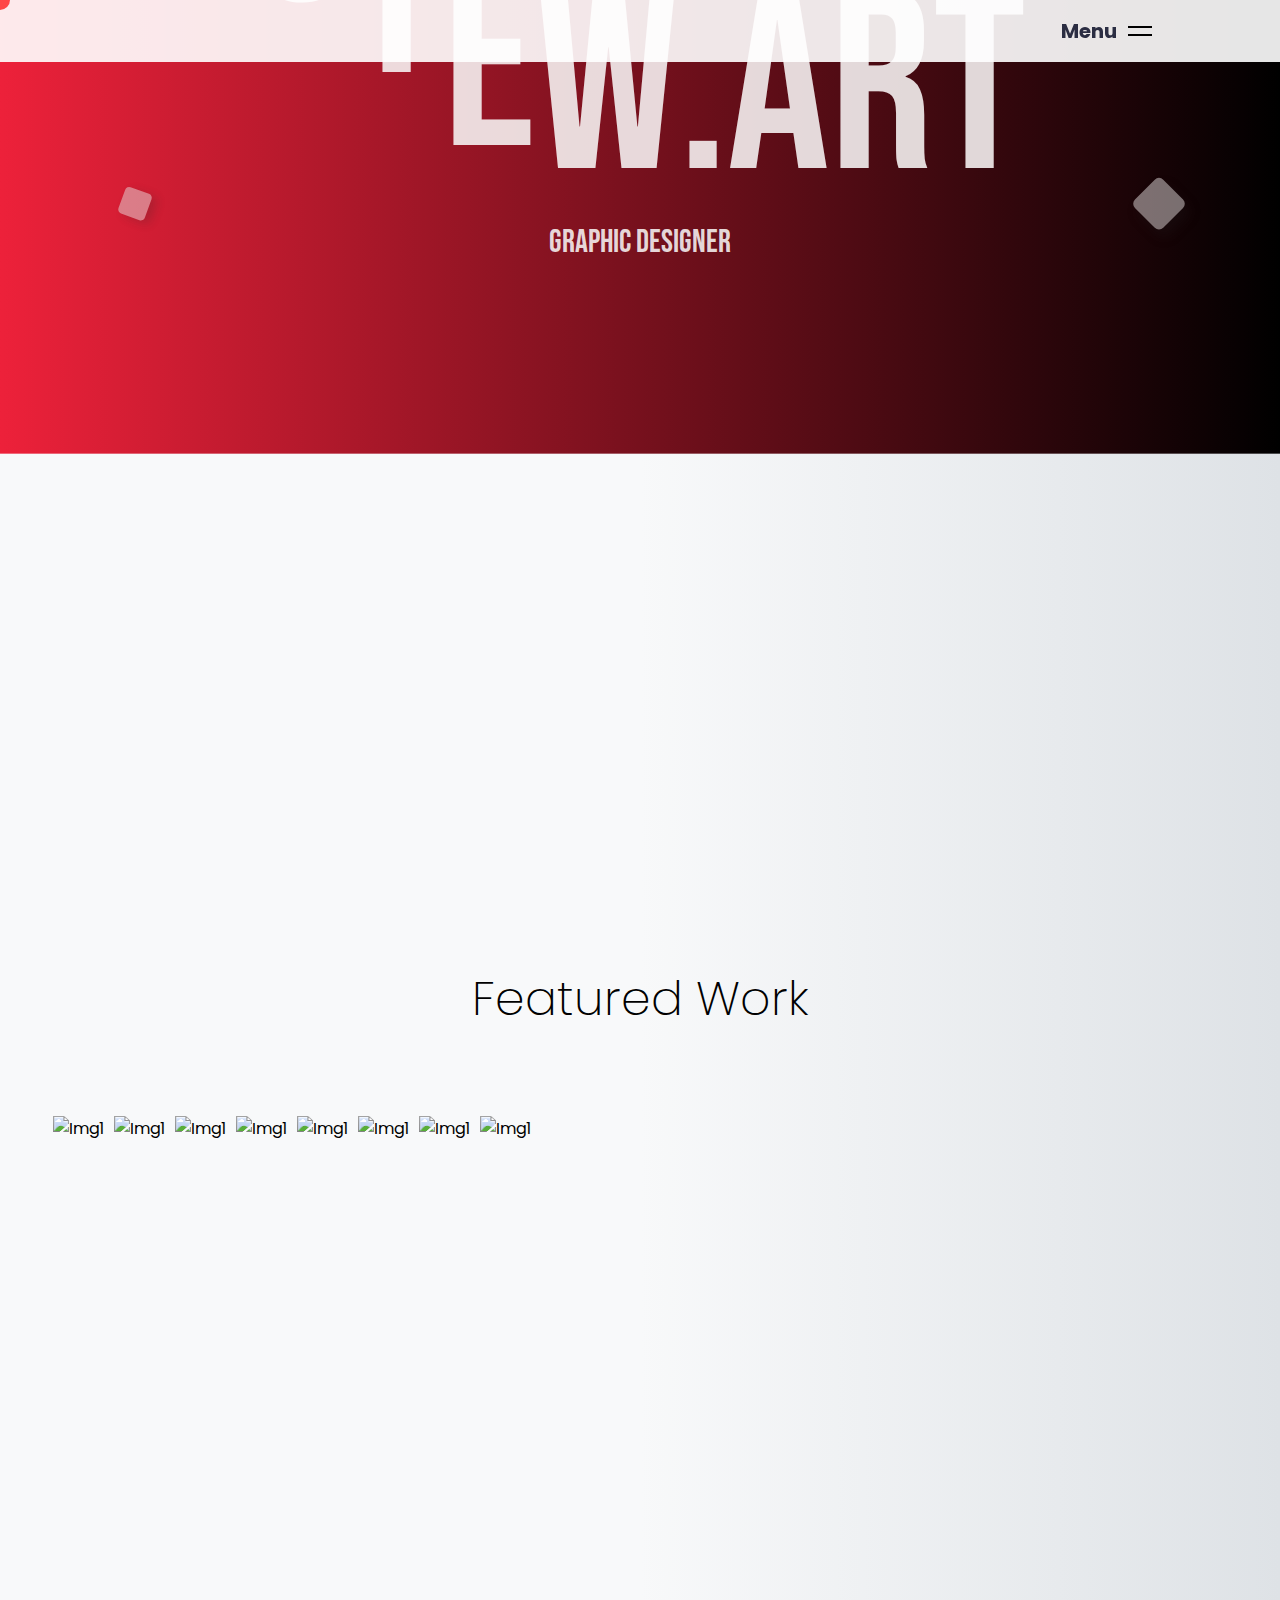
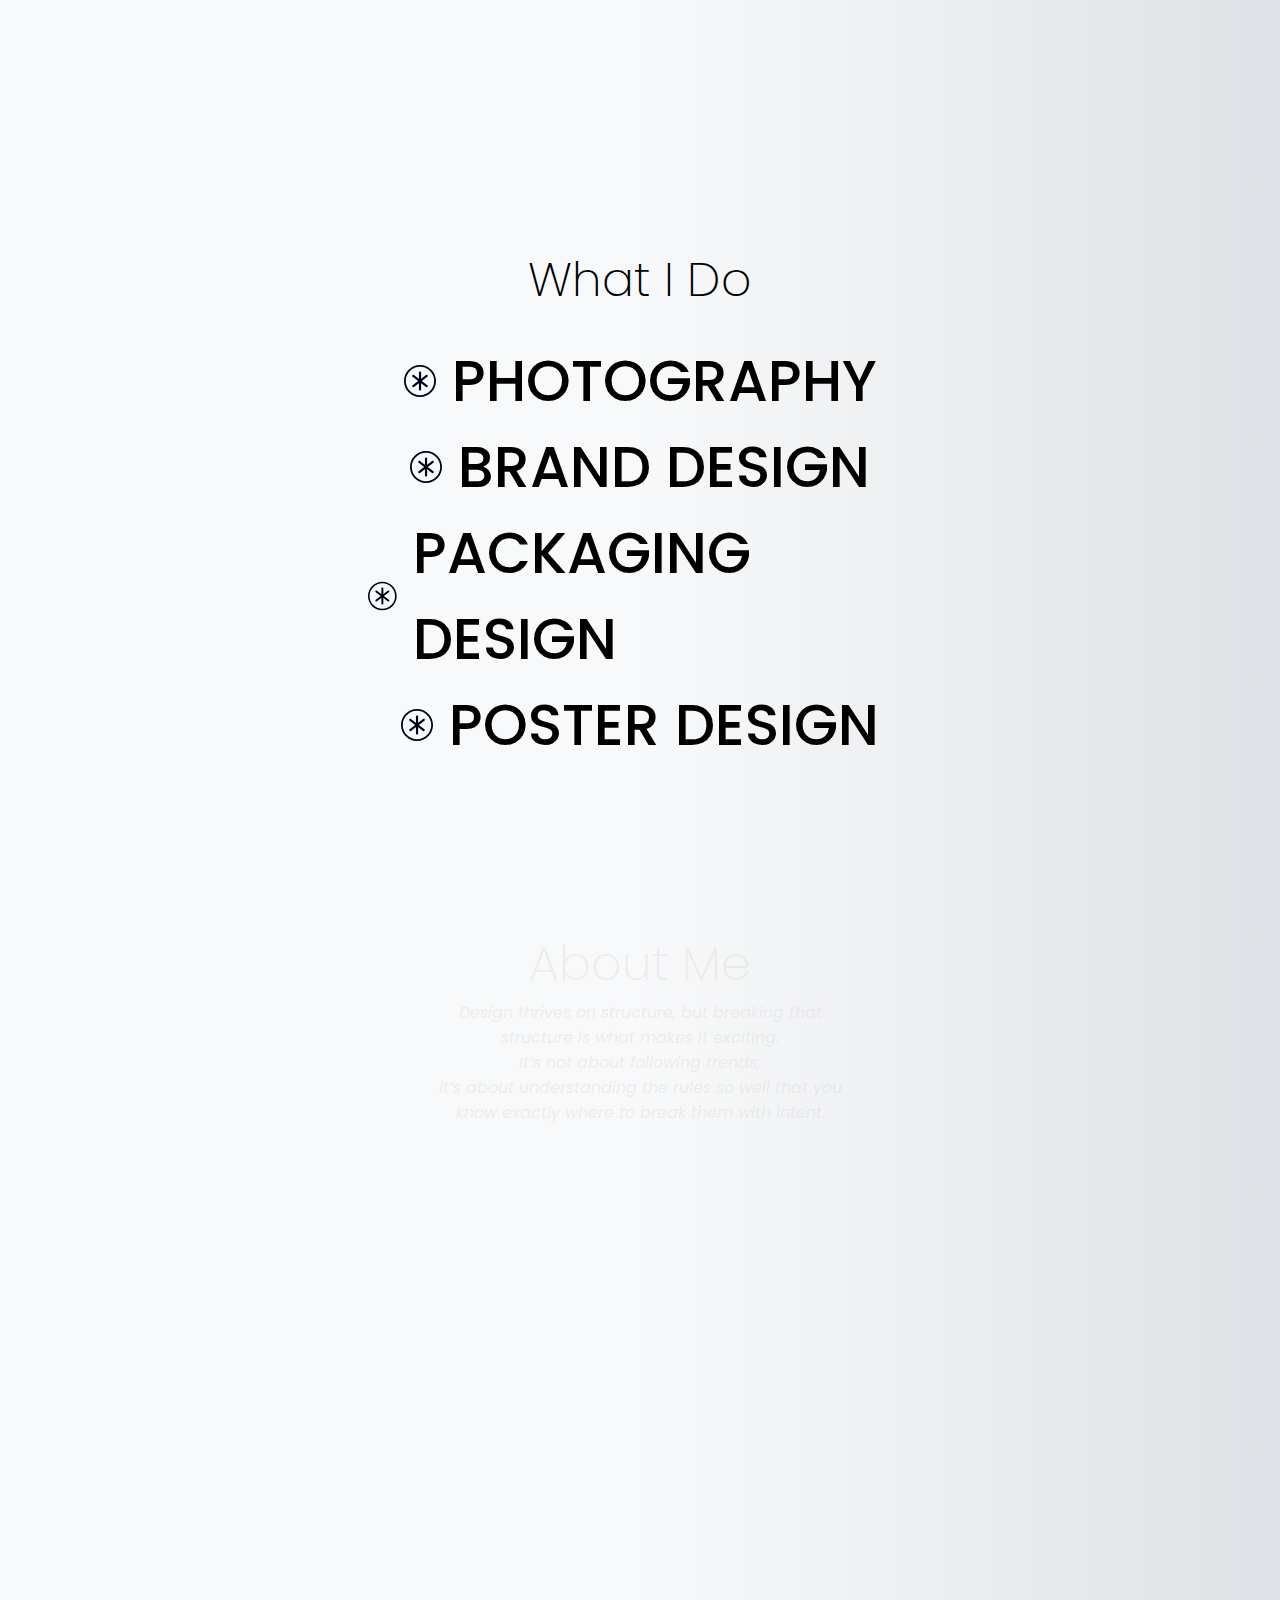
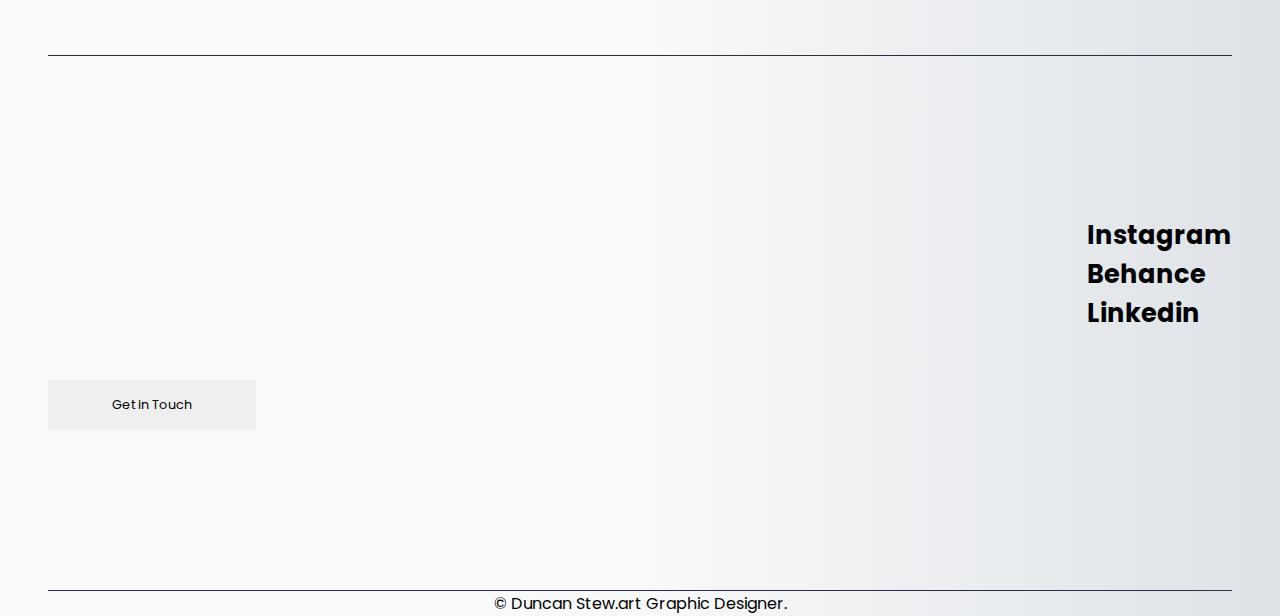
==== index.html @ 28e7bd4e "Add files via upload" ====
<!DOCTYPE html>
<html lang="en">

<head>
    <meta charset="UTF-8">
    <meta name="viewport" content="width=device-width, initial-scale=1.0">
    <title>Portfolio Design</title>

    <link rel="stylesheet" href="https://unpkg.com/lenis@1.1.14/dist/lenis.css">

    <link rel="stylesheet" href="style.css">
</head>

<body>

    <div class="custom-cursor"></div>


    <!-- header -->
    <header>
        <div class="container">
            <nav>
                <ul class="nav-list show">
                    <li><a href="index.html">Home</a></li>
                    <li><a href="portfolio.html">Portfolio</a></li>
                    <li><a href="snake.html">Snake</a></li>
                </ul>
            </nav>

            <!-- hamburger -->
            <div class="hamburger-menu">
                <h5>Menu</h5>
                <div class="hamburger">
                    <span></span>
                    <span></span>
                </div>
            </div>

        </div>
    </header>
    <!-- /header -->

    <!-- main -->
    <main id="site-main">

        <!-- hero section -->
        <section class="hero-section">
            <div class="container">
                <div class="hero-content">
                    <div class="title">
                        <div class="firstname">
                            <span class="name">D</span>
                            <span class="name">U</span>
                            <span class="name">N</span>
                            <span class="name">C</span>
                            <span class="name">A</span>
                            <span class="name">N</span>
                        </div>
                    </div>
                    <div class="title">
                        <div class="firstname">
                            <span class="name">S</span>
                            <span class="name">T</span>
                            <span class="name">E</span>
                            <span class="name">W</span>
                            <span class="name">.</span>
                            <span class="name">A</span>
                            <span class="name">R</span>
                            <span class="name">T</span>
                        </div>
                    </div>
                    <p class="post">
                        Graphic Designer
                    </p>
                </div>
                <div class="particles">
                    <!-- create a rectangle -->
                    <div class="rectangle _0"></div>
                    <div class="rectangle _1"></div>
                    <div class="rectangle _2"></div>
                    <div class="rectangle _3"></div>
                </div>
            </div>
        </section>
        <!-- /hero section -->

        <!-- work section -->
        <section class="work-section" id="work">
            <div class="container">

                <!-- Horizontal Scrolling -->
                <div id="horizontal-scroll">


                    <!-- work title -->
                    <div class="work-title">
                        <h1 class="heading__title">Featured Work<h1>
                    </div>


                    <div class="horizontal-scroll-wrapper">
                        <div class="horizontal">
                            <div>
                                <img src="assets/img_1.jpg" alt="Img1">
                            </div>
                            <div>
                                <img src="assets/img_2.jpg" alt="Img1">
                            </div>
                            <div>
                                <img src="assets/img_3.jpg" alt="Img1">
                            </div>
                            <div>
                                <img src="assets/img_4.png" alt="Img1">
                            </div>
                            <div>
                                <img src="assets/img_5.jpg" alt="Img1">
                            </div>
                            <div>
                                <img src="assets/img_6.png" alt="Img1">
                            </div>
                            <div>
                                <img src="assets/img_7.png" alt="Img1">
                            </div>
                            <div>
                                <img src="assets/img_8.jpg" alt="Img1">
                            </div>
                        </div>
                    </div>

                </div>

            </div>
        </section>
        <!-- /work section -->

        <!-- what i do -->
        <section class="ido" id="ido">
            <div class="container">
                <div class="ido-title">
                    <h1 class="heading__title">What I Do</h1>
                </div>

                <!-- ido content -->
                <div class="ido-content">
                    <!-- ido item -->
                    <div class="ido-item">
                        <svg class="icon" data-bbox="18.7 18.7 162.6 162.6" viewBox="18.7 18.7 162.6 162.6" height="200"
                            width="200" xmlns="http://www.w3.org/2000/svg" data-type="color" role="presentation"
                            aria-hidden="true" aria-label="">
                            <defs>
                                <style>
                                    #comp-l0koaep4 svg [data-color="1"] {
                                        fill: #2D2D2D;
                                    }
                                </style>
                            </defs>
                            <g>
                                <path
                                    d="M100 181.3c-44.8 0-81.3-36.5-81.3-81.3S55.2 18.7 100 18.7s81.3 36.5 81.3 81.3-36.5 81.3-81.3 81.3zm0-153.6c-39.9 0-72.3 32.4-72.3 72.3s32.4 72.3 72.3 72.3 72.3-32.4 72.3-72.3-32.4-72.3-72.3-72.3z"
                                    fill="#000016" data-color="1"></path>
                                <path
                                    d="M100.2 148.4c-3 0-5.5-2.5-5.5-5.5V57.1c0-3 2.5-5.5 5.5-5.5s5.5 2.5 5.5 5.5v85.8c0 3.1-2.5 5.5-5.5 5.5z"
                                    fill="#000016" data-color="1"></path>
                                <path
                                    d="M134.1 131.5c-1.2 0-2.3-.4-3.3-1.1l-68.3-52c-2.4-1.8-2.9-5.3-1-7.7 1.8-2.4 5.3-2.9 7.7-1l68.3 52c2.4 1.8 2.9 5.3 1 7.7-1.1 1.4-2.7 2.1-4.4 2.1z"
                                    fill="#000016" data-color="1"></path>
                                <path
                                    d="M65.9 131.5c-1.7 0-3.3-.7-4.4-2.2-1.8-2.4-1.4-5.9 1-7.7l68.3-52c2.4-1.8 5.9-1.4 7.7 1 1.8 2.4 1.4 5.9-1 7.7l-68.3 52c-1 .8-2.2 1.2-3.3 1.2z"
                                    fill="#000016" data-color="1"></path>
                            </g>
                        </svg>
                        <h3>Photography</h3>
                    </div>
                    <!-- ido item -->
                    <div class="ido-item">
                        <svg class="icon" data-bbox="18.7 18.7 162.6 162.6" viewBox="18.7 18.7 162.6 162.6" height="200"
                            width="200" xmlns="http://www.w3.org/2000/svg" data-type="color" role="presentation"
                            aria-hidden="true" aria-label="">
                            <defs>
                                <style>
                                    #comp-l0koaep4 svg [data-color="1"] {
                                        fill: #2D2D2D;
                                    }
                                </style>
                            </defs>
                            <g>
                                <path
                                    d="M100 181.3c-44.8 0-81.3-36.5-81.3-81.3S55.2 18.7 100 18.7s81.3 36.5 81.3 81.3-36.5 81.3-81.3 81.3zm0-153.6c-39.9 0-72.3 32.4-72.3 72.3s32.4 72.3 72.3 72.3 72.3-32.4 72.3-72.3-32.4-72.3-72.3-72.3z"
                                    fill="#000016" data-color="1"></path>
                                <path
                                    d="M100.2 148.4c-3 0-5.5-2.5-5.5-5.5V57.1c0-3 2.5-5.5 5.5-5.5s5.5 2.5 5.5 5.5v85.8c0 3.1-2.5 5.5-5.5 5.5z"
                                    fill="#000016" data-color="1"></path>
                                <path
                                    d="M134.1 131.5c-1.2 0-2.3-.4-3.3-1.1l-68.3-52c-2.4-1.8-2.9-5.3-1-7.7 1.8-2.4 5.3-2.9 7.7-1l68.3 52c2.4 1.8 2.9 5.3 1 7.7-1.1 1.4-2.7 2.1-4.4 2.1z"
                                    fill="#000016" data-color="1"></path>
                                <path
                                    d="M65.9 131.5c-1.7 0-3.3-.7-4.4-2.2-1.8-2.4-1.4-5.9 1-7.7l68.3-52c2.4-1.8 5.9-1.4 7.7 1 1.8 2.4 1.4 5.9-1 7.7l-68.3 52c-1 .8-2.2 1.2-3.3 1.2z"
                                    fill="#000016" data-color="1"></path>
                            </g>
                        </svg>
                        <h3>Brand Design</h3>
                    </div>
                    <!-- ido item -->
                    <div class="ido-item">
                        <svg class="icon" data-bbox="18.7 18.7 162.6 162.6" viewBox="18.7 18.7 162.6 162.6" height="200"
                            width="200" xmlns="http://www.w3.org/2000/svg" data-type="color" role="presentation"
                            aria-hidden="true" aria-label="">
                            <defs>
                                <style>
                                    #comp-l0koaep4 svg [data-color="1"] {
                                        fill: #2D2D2D;
                                    }
                                </style>
                            </defs>
                            <g>
                                <path
                                    d="M100 181.3c-44.8 0-81.3-36.5-81.3-81.3S55.2 18.7 100 18.7s81.3 36.5 81.3 81.3-36.5 81.3-81.3 81.3zm0-153.6c-39.9 0-72.3 32.4-72.3 72.3s32.4 72.3 72.3 72.3 72.3-32.4 72.3-72.3-32.4-72.3-72.3-72.3z"
                                    fill="#000016" data-color="1"></path>
                                <path
                                    d="M100.2 148.4c-3 0-5.5-2.5-5.5-5.5V57.1c0-3 2.5-5.5 5.5-5.5s5.5 2.5 5.5 5.5v85.8c0 3.1-2.5 5.5-5.5 5.5z"
                                    fill="#000016" data-color="1"></path>
                                <path
                                    d="M134.1 131.5c-1.2 0-2.3-.4-3.3-1.1l-68.3-52c-2.4-1.8-2.9-5.3-1-7.7 1.8-2.4 5.3-2.9 7.7-1l68.3 52c2.4 1.8 2.9 5.3 1 7.7-1.1 1.4-2.7 2.1-4.4 2.1z"
                                    fill="#000016" data-color="1"></path>
                                <path
                                    d="M65.9 131.5c-1.7 0-3.3-.7-4.4-2.2-1.8-2.4-1.4-5.9 1-7.7l68.3-52c2.4-1.8 5.9-1.4 7.7 1 1.8 2.4 1.4 5.9-1 7.7l-68.3 52c-1 .8-2.2 1.2-3.3 1.2z"
                                    fill="#000016" data-color="1"></path>
                            </g>
                        </svg>
                        <h3>Packaging Design</h3>
                    </div>
                    <!-- ido item -->
                    <div class="ido-item">
                        <svg class="icon" data-bbox="18.7 18.7 162.6 162.6" viewBox="18.7 18.7 162.6 162.6" height="200"
                            width="200" xmlns="http://www.w3.org/2000/svg" data-type="color" role="presentation"
                            aria-hidden="true" aria-label="">
                            <defs>
                                <style>
                                    #comp-l0koaep4 svg [data-color="1"] {
                                        fill: #2D2D2D;
                                    }
                                </style>
                            </defs>
                            <g>
                                <path
                                    d="M100 181.3c-44.8 0-81.3-36.5-81.3-81.3S55.2 18.7 100 18.7s81.3 36.5 81.3 81.3-36.5 81.3-81.3 81.3zm0-153.6c-39.9 0-72.3 32.4-72.3 72.3s32.4 72.3 72.3 72.3 72.3-32.4 72.3-72.3-32.4-72.3-72.3-72.3z"
                                    fill="#000016" data-color="1"></path>
                                <path
                                    d="M100.2 148.4c-3 0-5.5-2.5-5.5-5.5V57.1c0-3 2.5-5.5 5.5-5.5s5.5 2.5 5.5 5.5v85.8c0 3.1-2.5 5.5-5.5 5.5z"
                                    fill="#000016" data-color="1"></path>
                                <path
                                    d="M134.1 131.5c-1.2 0-2.3-.4-3.3-1.1l-68.3-52c-2.4-1.8-2.9-5.3-1-7.7 1.8-2.4 5.3-2.9 7.7-1l68.3 52c2.4 1.8 2.9 5.3 1 7.7-1.1 1.4-2.7 2.1-4.4 2.1z"
                                    fill="#000016" data-color="1"></path>
                                <path
                                    d="M65.9 131.5c-1.7 0-3.3-.7-4.4-2.2-1.8-2.4-1.4-5.9 1-7.7l68.3-52c2.4-1.8 5.9-1.4 7.7 1 1.8 2.4 1.4 5.9-1 7.7l-68.3 52c-1 .8-2.2 1.2-3.3 1.2z"
                                    fill="#000016" data-color="1"></path>
                            </g>
                        </svg>
                        <h3>Poster Design</h3>
                    </div>
                </div>
            </div>
        </section>
        <!-- /what i do -->

        <!-- about section -->
        <section class="about-section" id="about">
            <div class="container">
                <div class="about-content">
                    <h1 class="heading__title text">About Me</h1>
                </div>
                <p class="text">Design thrives on structure, but breaking that structure is what makes it exciting. </p>
                <p class="text">It’s not about following trends;</p>
                <p class="text">it’s about understanding the rules so well that you know exactly where to break them
                    with
                    intent.</p>
            </div>

            <!-- cover image parallax effect -->
            <div class="parallax"></div>
        </section>
        <!-- /about section -->

    </main>
    <!-- /main -->

    <!-- footer -->
    <footer id="footer">
        <div class="container">
            <div class="flex">
                <div class="left">
                    <div class="wrapper">
                        <h1>Let's Create.</h1>
                    </div>
                    <a
                        href="mailto:duncan1989@hotmail.ca?subject=Contact%20Form%20Submission&body=First%20Name:%20%0ALast%20Name:%20%0APhone%20Number:%20%0AMessage:%20">
                        <button>Get in Touch</button>
                    </a>

                </div>
                <div class="right">
                    <h3><a href="https://www.instagram.com/duncanstew.art/">Instagram</a></h3>
                    <h3><a href="https://www.behance.net/duncanstewart5">Behance</a></h3>
                    <h3><a href="https://www.linkedin.com/in/duncanstew-art/">Linkedin</a></h3>
                            </div>
            </div>
        </div>

        <p>
            © Duncan Stew.art Graphic Designer.
        </p>
    </footer>
    <!-- /footer -->


    <script src="https://cdn.jsdelivr.net/npm/gsap@3.12.5/dist/gsap.min.js"></script>

    <script src="https://cdn.jsdelivr.net/npm/gsap@3.12.5/dist/ScrollTrigger.min.js"></script>

    <script src="https://unpkg.com/lenis@1.1.14/dist/lenis.min.js"></script>

    <!-- custom js file -->
    <script src="script.js"></script>

</body>

</html>
---- style.css ----
/* import fonts */
@import url('https://fonts.googleapis.com/css2?family=Bebas+Neue&family=Poppins:ital,wght@0,100;0,200;0,300;0,400;0,500;0,600;0,700;0,800;0,900;1,100;1,200;1,300;1,400;1,500;1,600;1,700;1,800;1,900&display=swap');


/* CSS Variables */
:root {
    --primary-color: #ED213A;
    --border-color: #f0dddd;
    --black-color: #2b2d42;
    --white-color: #f6f3f3e3;
    --primary-font: 'Poppins', sans-serif;
    --secondary-font: 'Bebas Neue', sans-serif;
}

* {
    margin: 0;
    padding: 0;
    box-sizing: border-box;
}

body {
    font-family: var(--primary-font);
    background: #DEE2E6;
    /* fallback for old browsers */
    background: -webkit-linear-gradient(to right, #F8F9FA, #F8F9FA, #DEE2E6);
    /* Chrome 10-25, Safari 5.1-6 */
    background: linear-gradient(to right, #F8F9FA, #F8F9FA, #DEE2E6);
}

h1,
h2,
h3,
h4,
h5,
h6 {
    font-family: var(--primary-font);
}

a {
    text-decoration: none;
    color: inherit;
}

ul {
    list-style: none;
}

img {
    max-width: 100%;
}

.heading__title {
    font-size: calc(36px + 8 * ((100vw - 320px) / 680));
    font-weight: 200;
    text-align: center;
    font-family: var(--primary-font);
}

body {
    cursor: none;
    /* Hide the default cursor */
}

/* Custom Cursor */
.custom-cursor {
    width: 20px;
    height: 20px;
    background-color: rgba(255, 0, 0, 0.7);
    /* Red for visibility */
    border-radius: 50%;
    position: fixed;
    pointer-events: none;
    z-index: 10000;
    transform: translate(-50%, -50%);
    transition: transform 0.15s ease-out, width 0.2s ease, height 0.2s ease;
}

/* Enlarge cursor on hover */
button:hover~.custom-cursor,
a:hover~.custom-cursor {
    width: 40px;
    height: 40px;
}

/* header styling */
header {
    display: flex;
    justify-content: center;
    z-index: 1000;
    position: fixed;
    width: 100%;
    background: rgba(255, 255, 255, 0.9);
    /* Light background with transparency */
    box-shadow: 0 4px px rgba(0, 0, 0, 0.1);

    .container {
        width: 80%;
        display: flex;
        justify-content: end;
        align-items: center;
        padding: 1rem 0;
        position: relative;


        nav {
            border-radius: 0.2rem;
            position: absolute;
            right: 0;
            top: 6vh;
            /* background-color: #ffe600; */

            ul {
                display: flex;
                flex-direction: column;
                align-content: center;
                color: var(--black-color);
                background-color: var(--white-color);
                width: 150px;
                height: 170px;
                overflow: initial;
                opacity: 1;
                border-radius: 0.2rem;
                transition: all 0.2s ease-out;

                li {
                    padding: 1rem 2rem;
                    text-align: center;

                    a {
                        font-weight: 500;

                        &:hover {
                            color: var(--primary-color);
                        }
                    }
                }

                &.show {
                    height: 0;
                    overflow: hidden;
                    opacity: 0;
                }
            }
        }

        & .hamburger-menu {
            display: flex;
            gap: 0.7rem;
            cursor: pointer;
            font-size: 1.5rem;
            color: var(--black-color);


            .hamburger {
                display: flex;
                flex-direction: column;
                justify-content: center;
                cursor: pointer;
                position: relative;

                span {
                    display: block;
                    width: 1.5rem;
                    height: 2px;
                    background-color: black;
                    margin: 0.20rem 0;
                }
            }
        }
    }
}

/* --------- header styling ------------- */

/* hero section styling */
.hero-section {
    display: flex;
    justify-content: center;
    align-items: center;
    height: 100vh;
    background: #ED213A;
    /* fallback color */
    background: -webkit-linear-gradient(to right, #ED213A, #000000);
    /* Chrome 10-25, Safari 5.1-6 */
    background: linear-gradient(to right, #ED213A, #000000);

    .container {

        .title {
            font-size: 20vw;
            font-weight: 400;
            color: var(--white-color);
            text-align: center;
            font-family: var(--secondary-font);
            font-style: normal;
            line-height: 0.9;

            display: flex;
            justify-content: center;
            gap: 2rem;

            .firstname,
            .lastname {
                display: flex;
            }
        }

        .post {
            font-size: 2rem;
            color: var(--white-color);
            text-align: center;
            margin-top: 1rem;
            font-family: var(--secondary-font);
        }

        .particles {
            .rectangle {
                width: 40px;
                height: 40px;
                background-color: rgba(226, 219, 219, 0.5);
                box-shadow: 9px 2px 13px rgba(41, 40, 40, 0.2);
                border-radius: 6px;
                position: absolute;
                top: 10vw;
                left: 44vw;
                z-index: 1;
                transform: rotate(45deg);

                &._0 {
                    top: 15vh;
                    left: 19vw;
                }

                &._1 {
                    top: 34vh;
                    left: 83vw;
                    transform: scale(0.8) rotate(20deg);
                }

                &._2 {
                    top: 70vh;
                    left: 89vw;
                }

                &._3 {
                    top: 70vh;
                    left: 9vw;
                    transform: scale(0.7) rotate(20deg);
                }
            }
        }

    }
}

/* --------- hero styling ------------ */

/* work section styling */
#work {
    margin: 0rem 3rem;

    .work-title {
        height: 22vh;
        margin-bottom: 2vh;
        display: flex;
        justify-content: center;
        align-items: center;
    }

    .horizontal-scroll-wrapper {
        overflow: hidden;
        height: 625px;

        .horizontal {
            display: flex;
            height: 100%;

            &>div {
                display: flex;
                flex-shrink: 0;
                padding: 0 5px;
            }
        }


    }

    .work-grid {
        display: grid;
        grid-template-columns: 3fr 7fr;
        gap: 0.5rem;

        &:nth-child(odd) {
            grid-template-columns: 7fr 3fr;
            padding-top: 0.5rem;
        }

        .work-item>img {
            width: 100%;
            height: 100%;
            max-height: 100%;
            object-fit: cover;
            filter: brightness(0.5);
            cursor: pointer;

            &:hover {
                filter: brightness(0.8);
            }
        }
    }

}

/* ------------- work section styling ------------------ */

/* ido styling */
#ido {
    margin: 0rem 3rem;

    .container {
        padding: 5rem 3rem;
        display: flex;
        flex-direction: column;
        align-items: center;

        .ido-title {
            width: 100%;
            height: 13vh;
            display: flex;
            justify-content: center;
            align-items: center;
        }

        .ido-content {
            width: 50%;
            display: flex;
            flex-wrap: wrap;
            justify-content: center;

            .ido-item {
                display: flex;
                justify-content: center;
                align-items: center;
                gap: 1rem;

                svg {
                    width: 2rem;
                    height: 2rem;
                    align-self: center;
                }

                h3 {
                    font-size: calc(46px + 8 * ((100vw - 320px) / 680));
                    font-weight: 500;
                    text-transform: uppercase;
                }
            }
        }
    }
}

/* ---------------- ido styling ------------------------ */

/* about me styling */
#about {
    display: flex;
    flex-direction: column;
    justify-content: center;
    align-items: center;

    .text {
        width: 100%;
        color: rgb(182, 182, 182, 0.2);
        background: linear-gradient(to right, var(--black-color), var(--black-color)) no-repeat;
        -webkit-background-clip: text;
        background-clip: text;
        background-size: 0%;
        transition: background-size cubic-bezier(.1, .5, .5, 1) 0.5s;
    }

    .container {
        padding: 5rem 3rem;
        width: 40%;

        p {
            text-align: center;
            font-style: italic;
        }
    }

    .parallax {
        background-image: url("assets/img_9.jpg");
        height: 50vh;
        width: 100%;
        /* create parallax scrolling effect */
        background-attachment: fixed;
        background-position: center;
        background-repeat: no-repeat;
        background-size: cover;
        transition: all 2s ease-out;
    }
}

/* ------------------ about me styling */



/* Footer styling */
#footer {
    display: flex;
    justify-content: center;
    align-items: center;
    flex-direction: column;
    margin: 0rem 3rem;

    .container {
        width: 100%;
        padding: 10rem 0;
        border-top: 1px solid var(--black-color);
        border-bottom: 1px solid var(--black-color);

        .flex {
            display: flex;
            justify-content: space-between;

            .left {

                .wrapper {
                    overflow: hidden;
                    /* background-color: #8f94fb; */
                    margin: 2rem 0;

                    h1 {
                        line-height: 100px;
                        transform: translateY(-150px);
                    }
                }

                h1 {
                    font-size: 5vw;
                    color: var(--black-color);
                }

                button {
                    padding: 1rem 4rem;
                    font-size: 1vw;
                    font-family: var(--primary-font);
                    border: transparent;
                    cursor: pointer;

                    &:hover {
                        background-color: #e70000;
                        color: var(--white-color);
                    }
                }
            }

            .right {
                h3 {
                    font-size: 2vw;

                    &:hover {
                        color: var(--primary-color);
                    }
                }
            }
        }

        p {
            font-size: 1rem;
            text-align: center;
            padding: 2rem 0;
        }

    }

    /* ---------- Footer styling -------------- */
}
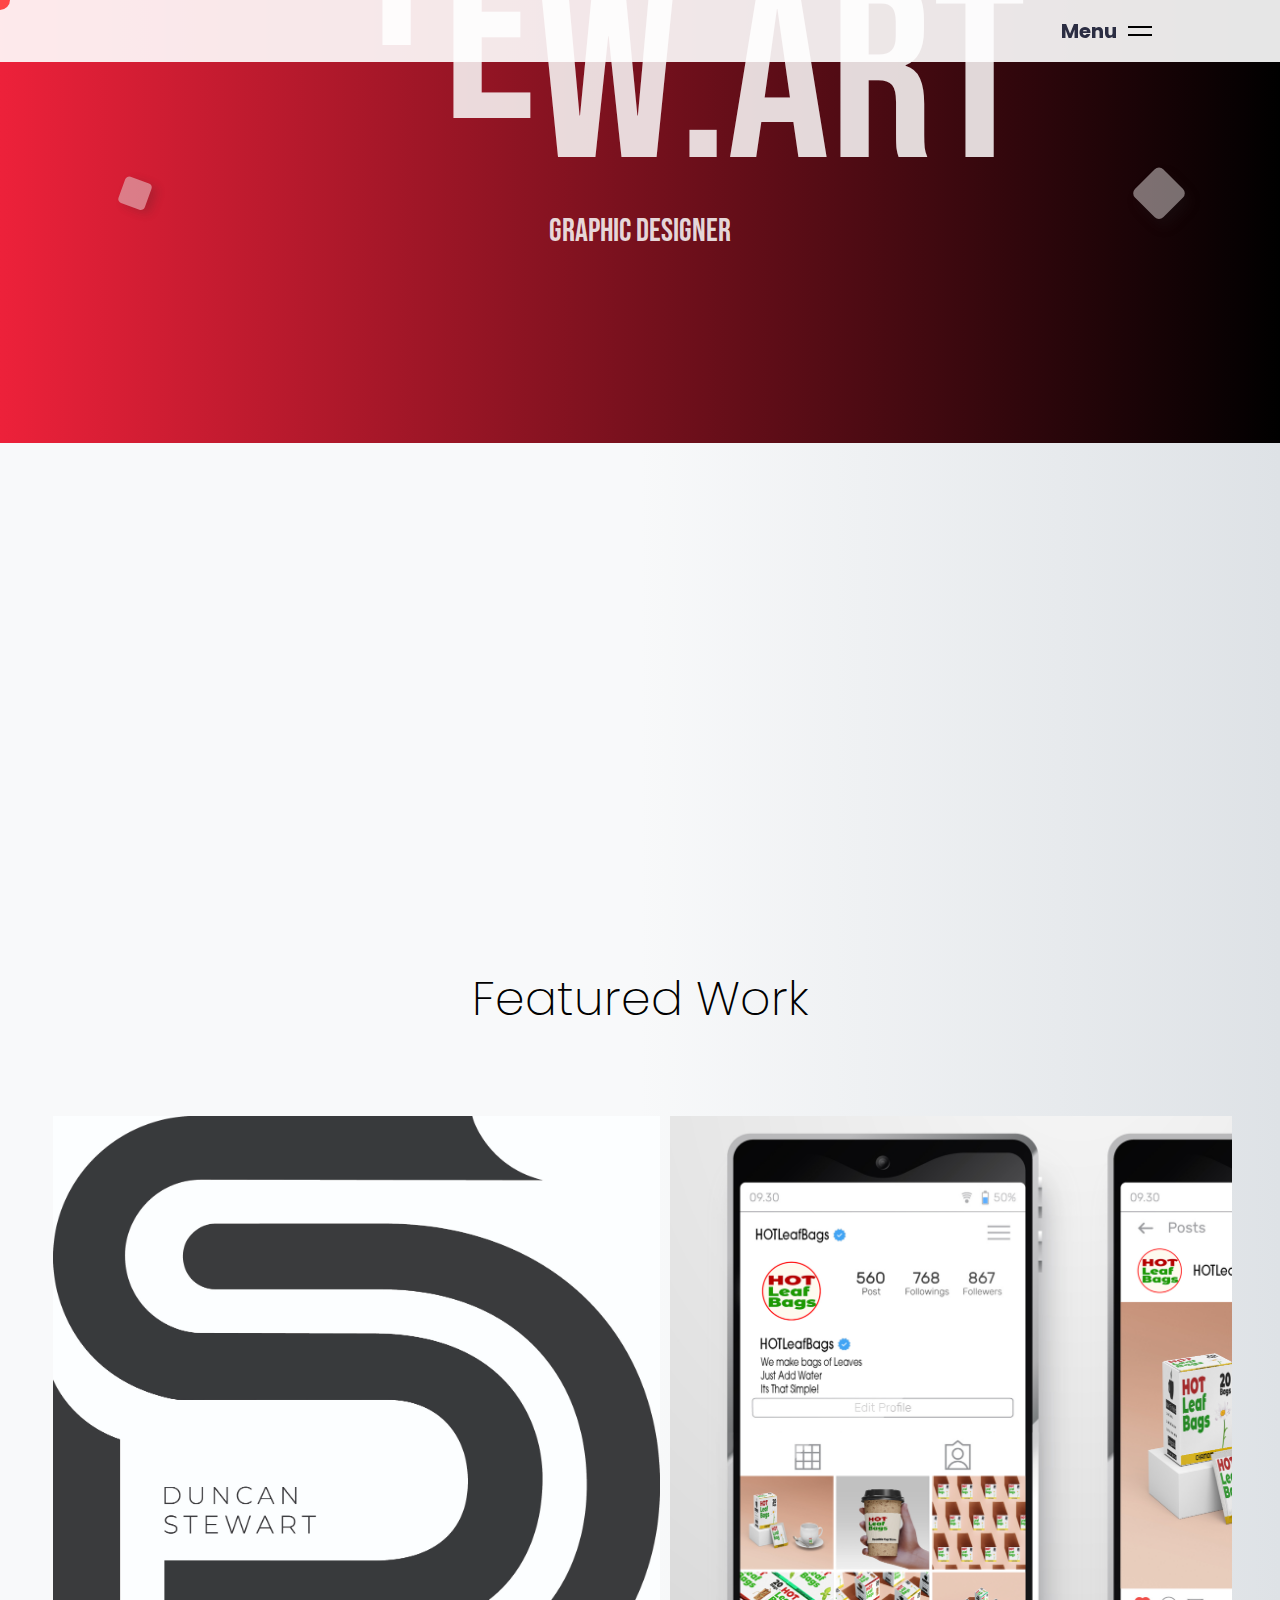
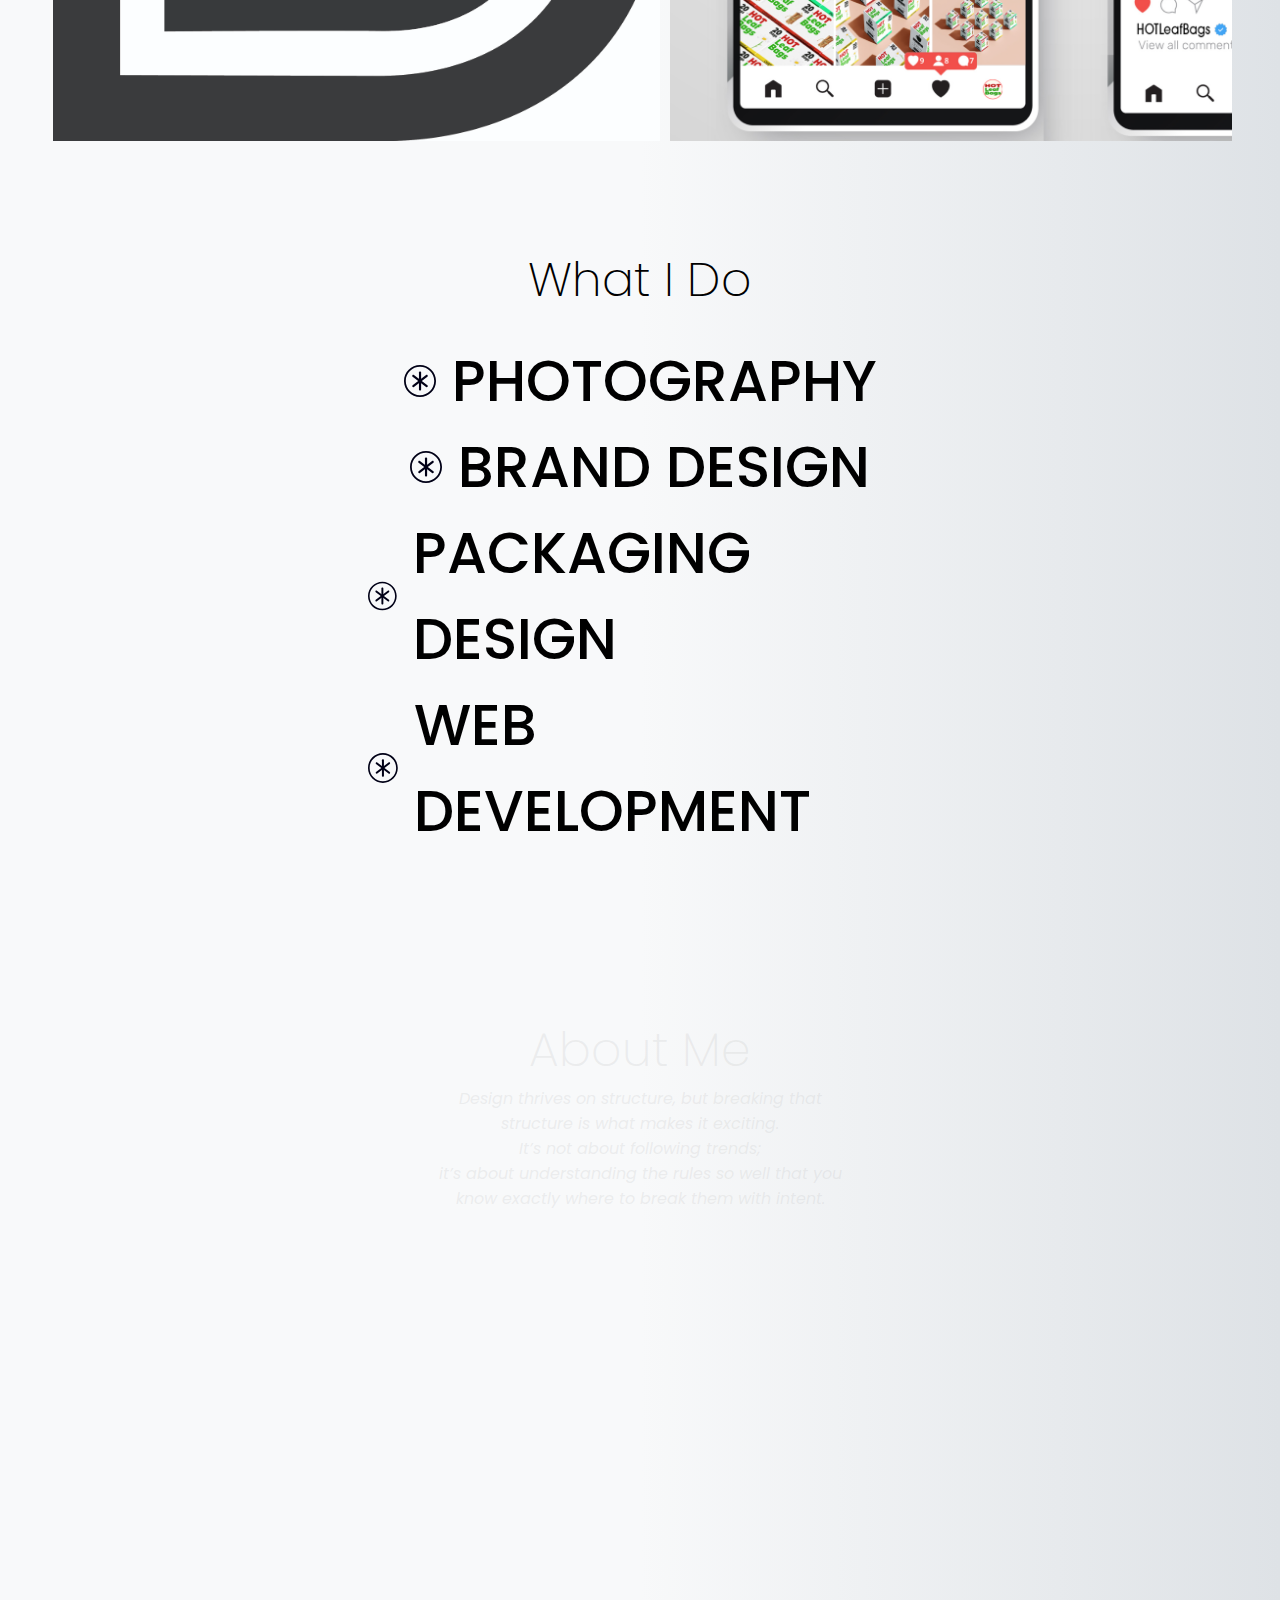
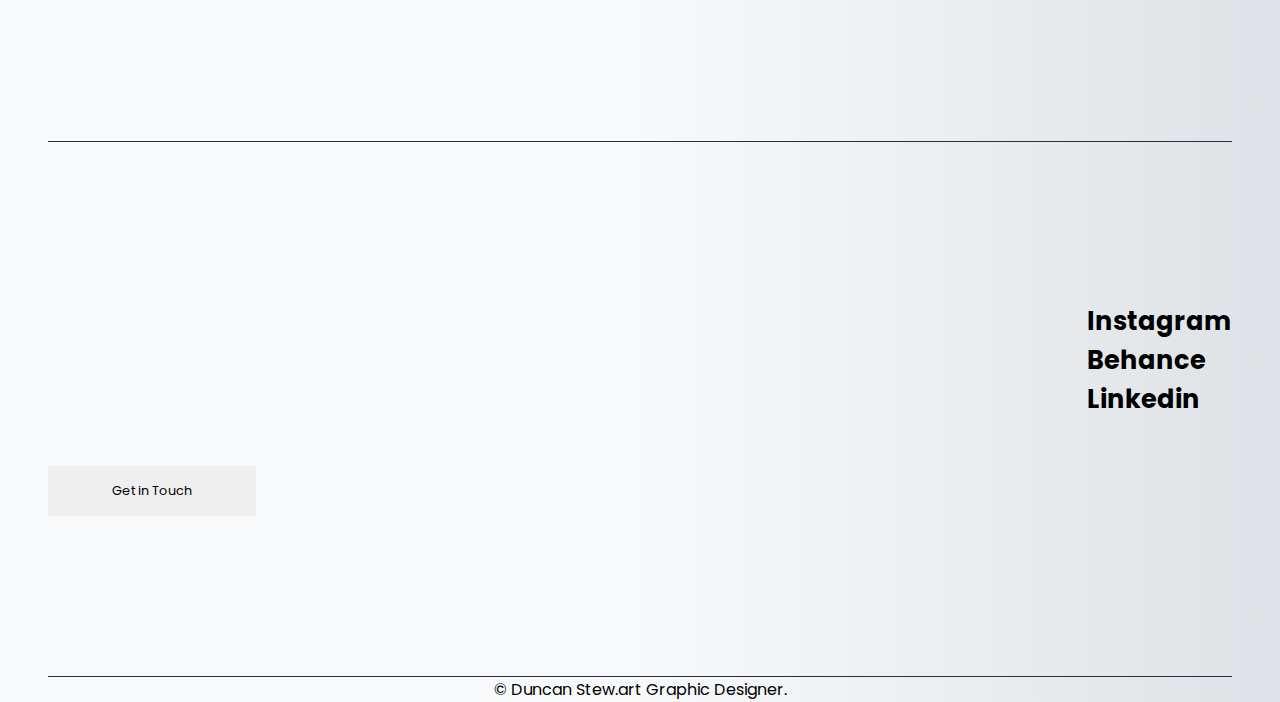
==== commit 6e4bf53f: "Add files via upload" ====
--- a/index.html
+++ b/index.html
@@ -256,7 +256,7 @@
                                     fill="#000016" data-color="1"></path>
                             </g>
                         </svg>
-                        <h3>Poster Design</h3>
+                        <h3>Web Development</h3>
                     </div>
                 </div>
             </div>
